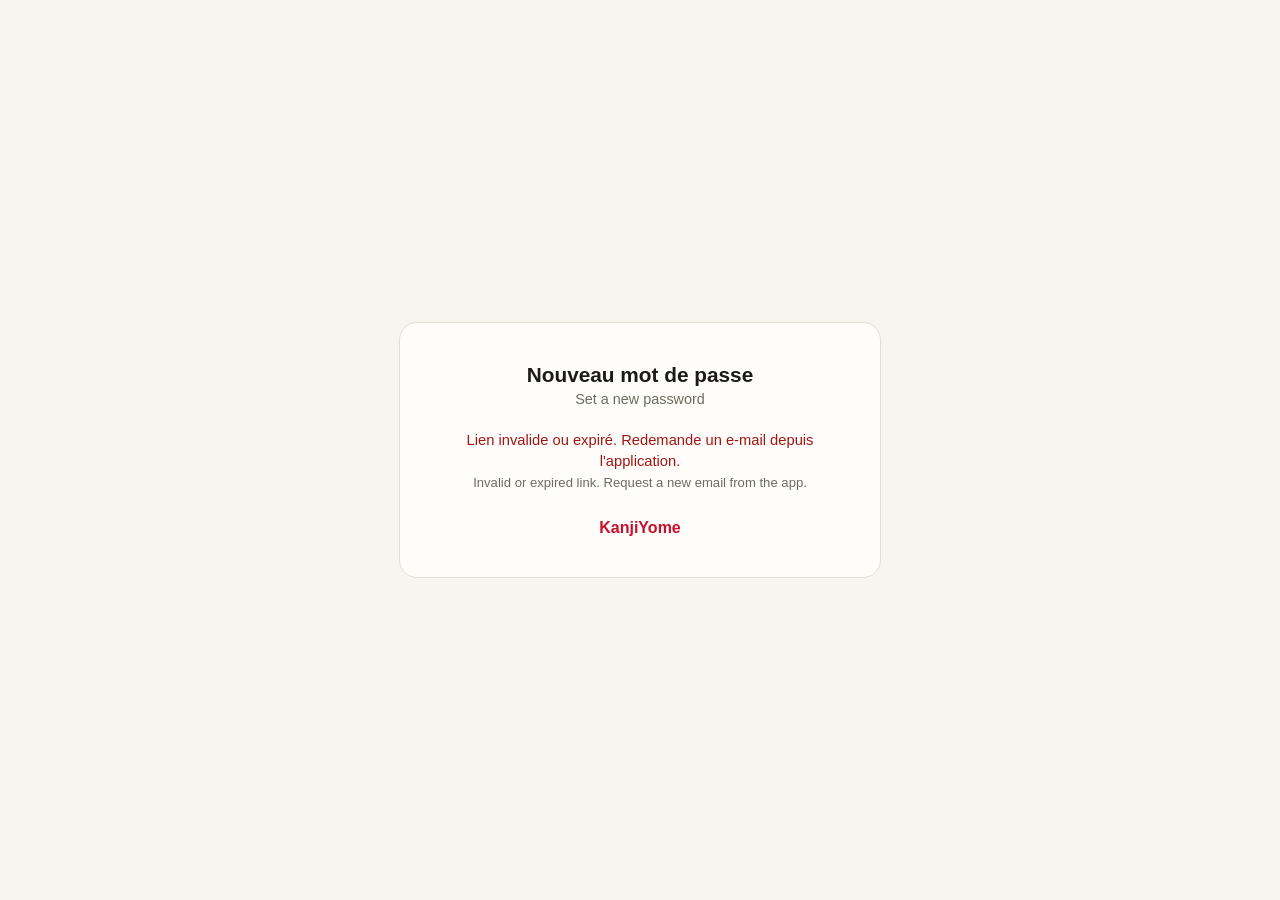
==== docs/mot-de-passe.html @ f066d8e6 "Pages de service KanjiYome (confirmation d'e-mail, mot de passe oublie) Servies par GitHub Pages : l" ====
<!doctype html>
<html lang="fr">
<head>
<meta charset="utf-8">
<meta name="viewport" content="width=device-width, initial-scale=1">
<title>KanjiYome : nouveau mot de passe</title>
<style>
  body { margin:0; font-family:-apple-system,'Segoe UI',Roboto,sans-serif; background:#f7f5f0; color:#1c1b1a; display:flex; min-height:100vh; align-items:center; justify-content:center; }
  .card { max-width:26rem; width:100%; margin:1.5rem; padding:2.5rem 2rem; background:#fffdfa; border:1px solid #e3ded4; border-radius:18px; text-align:center; }
  h1 { font-size:1.3rem; margin:0 0 .3rem; }
  h2 { font-size:.9rem; font-weight:500; color:#6f6a61; margin:0 0 1.4rem; }
  input { width:100%; box-sizing:border-box; padding:.85rem 1rem; font-size:1rem; border:1px solid #cfc9bd; border-radius:12px; margin-bottom:.9rem; background:#fbfaf7; }
  button { width:100%; padding:.9rem; font-size:1rem; font-weight:600; color:#fff; background:#c8102e; border:none; border-radius:999px; cursor:pointer; }
  button:disabled { opacity:.5; }
  .msg { margin-top:1rem; font-size:.92rem; line-height:1.45; }
  .ok { color:#2e7d32; font-weight:600; }
  .err { color:#a31515; }
  .en { color:#6f6a61; font-size:.82rem; }
  .brand { margin-top:1.6rem; font-weight:700; color:#c8102e; }
</style>
</head>
<body>
<div class="card">
  <h1>Nouveau mot de passe</h1>
  <h2>Set a new password</h2>
  <form id="f">
    <input id="pw" type="password" minlength="6" required placeholder="Nouveau mot de passe (6+ car.) / New password">
    <input id="pw2" type="password" minlength="6" required placeholder="Confirme le mot de passe / Confirm">
    <button id="go" type="submit">Changer le mot de passe</button>
  </form>
  <div class="msg" id="msg"></div>
  <div class="brand">KanjiYome</div>
</div>
<script>
// Le lien Supabase arrive avec les jetons dans le FRAGMENT
// (#access_token=...&type=recovery) : on les lit et on appelle
// PUT /auth/v1/user avec la clé anon (publique par design) + le jeton.
(function () {
  var SUPABASE_URL = 'https://mnzkcsgexmzwqilmwill.supabase.co';
  var ANON_KEY = 'eyJhbGciOiJIUzI1NiIsInR5cCI6IkpXVCJ9.eyJpc3MiOiJzdXBhYmFzZSIsInJlZiI6Im1uemtjc2dleG16d3FpbG13aWxsIiwicm9sZSI6ImFub24iLCJpYXQiOjE3ODE0NzY1ODQsImV4cCI6MjA5NzA1MjU4NH0.RP5GeFiA-1rJHCTzbFScX-6bfn_MRaj6wJJl8_xtIOE';
  var msg = document.getElementById('msg');
  var form = document.getElementById('f');
  var params = new URLSearchParams((location.hash || '#').slice(1));
  var token = params.get('access_token');
  var qerr = new URLSearchParams(location.search).get('error_description');
  if (qerr || !token) {
    form.style.display = 'none';
    msg.innerHTML = '<span class="err">Lien invalide ou expiré. Redemande un e-mail depuis l\'application.</span><br><span class="en">Invalid or expired link. Request a new email from the app.</span>';
    return;
  }
  form.addEventListener('submit', function (e) {
    e.preventDefault();
    var pw = document.getElementById('pw').value;
    var pw2 = document.getElementById('pw2').value;
    if (pw !== pw2) {
      msg.innerHTML = '<span class="err">Les deux mots de passe ne correspondent pas. / Passwords do not match.</span>';
      return;
    }
    var btn = document.getElementById('go');
    btn.disabled = true;
    msg.textContent = '...';
    fetch(SUPABASE_URL + '/auth/v1/user', {
      method: 'PUT',
      headers: {
        'Content-Type': 'application/json',
        'apikey': ANON_KEY,
        'Authorization': 'Bearer ' + token
      },
      body: JSON.stringify({ password: pw })
    }).then(function (r) { return r.json().then(function (j) { return { ok: r.ok, j: j }; }); })
      .then(function (res) {
        if (res.ok) {
          form.style.display = 'none';
          msg.innerHTML = '<span class="ok">Mot de passe changé. Retourne dans l\'application et connecte-toi.</span><br><span class="en">Password changed. Go back to the app and sign in.</span>';
        } else {
          btn.disabled = false;
          var d = (res.j && (res.j.msg || res.j.message || res.j.error_description)) || 'Erreur inconnue';
          msg.innerHTML = '<span class="err">Échec : ' + String(d).slice(0, 160) + '</span>';
        }
      })
      .catch(function () {
        btn.disabled = false;
        msg.innerHTML = '<span class="err">Réseau indisponible, réessaie. / Network error, try again.</span>';
      });
  });
})();
</script>
</body>
</html>
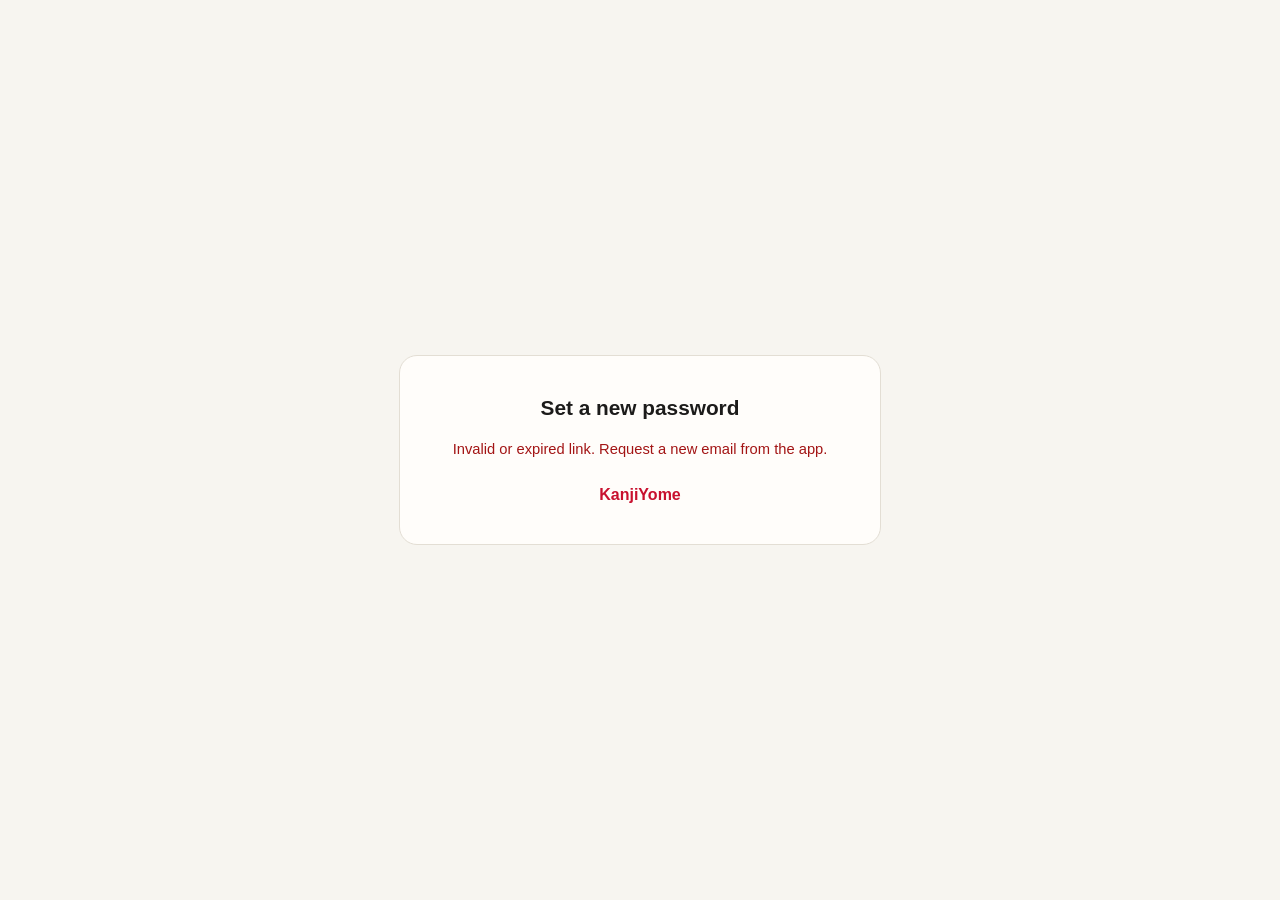
==== commit e5fc85f8: "Pages de service : langue adaptative (navigateur FR/EN au lieu de bilingue empile)" ====
--- a/docs/mot-de-passe.html
+++ b/docs/mot-de-passe.html
@@ -1,43 +1,76 @@
 <!doctype html>
-<html lang="fr">
+<html>
 <head>
 <meta charset="utf-8">
 <meta name="viewport" content="width=device-width, initial-scale=1">
-<title>KanjiYome : nouveau mot de passe</title>
+<title>KanjiYome</title>
 <style>
   body { margin:0; font-family:-apple-system,'Segoe UI',Roboto,sans-serif; background:#f7f5f0; color:#1c1b1a; display:flex; min-height:100vh; align-items:center; justify-content:center; }
   .card { max-width:26rem; width:100%; margin:1.5rem; padding:2.5rem 2rem; background:#fffdfa; border:1px solid #e3ded4; border-radius:18px; text-align:center; }
-  h1 { font-size:1.3rem; margin:0 0 .3rem; }
-  h2 { font-size:.9rem; font-weight:500; color:#6f6a61; margin:0 0 1.4rem; }
+  h1 { font-size:1.3rem; margin:0 0 1.2rem; }
   input { width:100%; box-sizing:border-box; padding:.85rem 1rem; font-size:1rem; border:1px solid #cfc9bd; border-radius:12px; margin-bottom:.9rem; background:#fbfaf7; }
   button { width:100%; padding:.9rem; font-size:1rem; font-weight:600; color:#fff; background:#c8102e; border:none; border-radius:999px; cursor:pointer; }
   button:disabled { opacity:.5; }
   .msg { margin-top:1rem; font-size:.92rem; line-height:1.45; }
   .ok { color:#2e7d32; font-weight:600; }
   .err { color:#a31515; }
-  .en { color:#6f6a61; font-size:.82rem; }
   .brand { margin-top:1.6rem; font-weight:700; color:#c8102e; }
 </style>
 </head>
 <body>
 <div class="card">
-  <h1>Nouveau mot de passe</h1>
-  <h2>Set a new password</h2>
+  <h1 id="title"></h1>
   <form id="f">
-    <input id="pw" type="password" minlength="6" required placeholder="Nouveau mot de passe (6+ car.) / New password">
-    <input id="pw2" type="password" minlength="6" required placeholder="Confirme le mot de passe / Confirm">
-    <button id="go" type="submit">Changer le mot de passe</button>
+    <input id="pw" type="password" minlength="6" required>
+    <input id="pw2" type="password" minlength="6" required>
+    <button id="go" type="submit"></button>
   </form>
   <div class="msg" id="msg"></div>
   <div class="brand">KanjiYome</div>
 </div>
 <script>
-// Le lien Supabase arrive avec les jetons dans le FRAGMENT
-// (#access_token=...&type=recovery) : on les lit et on appelle
-// PUT /auth/v1/user avec la clé anon (publique par design) + le jeton.
+// Page « nouveau mot de passe » (cible du lien de réinitialisation, via la
+// redirection 302 de l'Edge function reset-password). La langue suit celle du
+// NAVIGATEUR (français si l'appareil est en français, anglais sinon). Le lien
+// Supabase arrive avec les jetons dans le FRAGMENT (#access_token=...&
+// type=recovery) : on les lit et on appelle PUT /auth/v1/user avec la clé anon
+// (publique par design) + le jeton.
 (function () {
   var SUPABASE_URL = 'https://mnzkcsgexmzwqilmwill.supabase.co';
   var ANON_KEY = 'eyJhbGciOiJIUzI1NiIsInR5cCI6IkpXVCJ9.eyJpc3MiOiJzdXBhYmFzZSIsInJlZiI6Im1uemtjc2dleG16d3FpbG13aWxsIiwicm9sZSI6ImFub24iLCJpYXQiOjE3ODE0NzY1ODQsImV4cCI6MjA5NzA1MjU4NH0.RP5GeFiA-1rJHCTzbFScX-6bfn_MRaj6wJJl8_xtIOE';
+  var isFr = (navigator.language || 'en').toLowerCase().indexOf('fr') === 0;
+  var STR = {
+    fr: {
+      title: 'Nouveau mot de passe',
+      pw: 'Nouveau mot de passe (6+ car.)',
+      pw2: 'Confirme le mot de passe',
+      go: 'Changer le mot de passe',
+      badLink: "Lien invalide ou expiré. Redemande un e-mail depuis l'application.",
+      mismatch: 'Les deux mots de passe ne correspondent pas.',
+      done: "Mot de passe changé. Retourne dans l'application et connecte-toi.",
+      fail: 'Échec : ',
+      net: 'Réseau indisponible, réessaie.'
+    },
+    en: {
+      title: 'Set a new password',
+      pw: 'New password (6+ chars)',
+      pw2: 'Confirm password',
+      go: 'Change password',
+      badLink: 'Invalid or expired link. Request a new email from the app.',
+      mismatch: 'Passwords do not match.',
+      done: 'Password changed. Go back to the app and sign in.',
+      fail: 'Failed: ',
+      net: 'Network error, try again.'
+    }
+  };
+  var t = isFr ? STR.fr : STR.en;
+  document.documentElement.lang = isFr ? 'fr' : 'en';
+  document.title = 'KanjiYome : ' + t.title;
+  document.getElementById('title').textContent = t.title;
+  document.getElementById('pw').placeholder = t.pw;
+  document.getElementById('pw2').placeholder = t.pw2;
+  document.getElementById('go').textContent = t.go;
+
   var msg = document.getElementById('msg');
   var form = document.getElementById('f');
   var params = new URLSearchParams((location.hash || '#').slice(1));
@@ -45,17 +78,17 @@
   var qerr = new URLSearchParams(location.search).get('error_description');
   if (qerr || !token) {
     form.style.display = 'none';
-    msg.innerHTML = '<span class="err">Lien invalide ou expiré. Redemande un e-mail depuis l\'application.</span><br><span class="en">Invalid or expired link. Request a new email from the app.</span>';
+    var e = document.createElement('span');
+    e.className = 'err';
+    e.textContent = t.badLink;
+    msg.appendChild(e);
     return;
   }
-  form.addEventListener('submit', function (e) {
-    e.preventDefault();
+  form.addEventListener('submit', function (ev) {
+    ev.preventDefault();
     var pw = document.getElementById('pw').value;
     var pw2 = document.getElementById('pw2').value;
-    if (pw !== pw2) {
-      msg.innerHTML = '<span class="err">Les deux mots de passe ne correspondent pas. / Passwords do not match.</span>';
-      return;
-    }
+    if (pw !== pw2) { msg.textContent = t.mismatch; return; }
     var btn = document.getElementById('go');
     btn.disabled = true;
     msg.textContent = '...';
@@ -69,18 +102,25 @@
       body: JSON.stringify({ password: pw })
     }).then(function (r) { return r.json().then(function (j) { return { ok: r.ok, j: j }; }); })
       .then(function (res) {
+        msg.textContent = '';
         if (res.ok) {
           form.style.display = 'none';
-          msg.innerHTML = '<span class="ok">Mot de passe changé. Retourne dans l\'application et connecte-toi.</span><br><span class="en">Password changed. Go back to the app and sign in.</span>';
+          var s = document.createElement('span');
+          s.className = 'ok';
+          s.textContent = t.done;
+          msg.appendChild(s);
         } else {
           btn.disabled = false;
-          var d = (res.j && (res.j.msg || res.j.message || res.j.error_description)) || 'Erreur inconnue';
-          msg.innerHTML = '<span class="err">Échec : ' + String(d).slice(0, 160) + '</span>';
+          var d = (res.j && (res.j.msg || res.j.message || res.j.error_description)) || '';
+          var s2 = document.createElement('span');
+          s2.className = 'err';
+          s2.textContent = t.fail + String(d).slice(0, 160);
+          msg.appendChild(s2);
         }
       })
       .catch(function () {
         btn.disabled = false;
-        msg.innerHTML = '<span class="err">Réseau indisponible, réessaie. / Network error, try again.</span>';
+        msg.textContent = t.net;
       });
   });
 })();
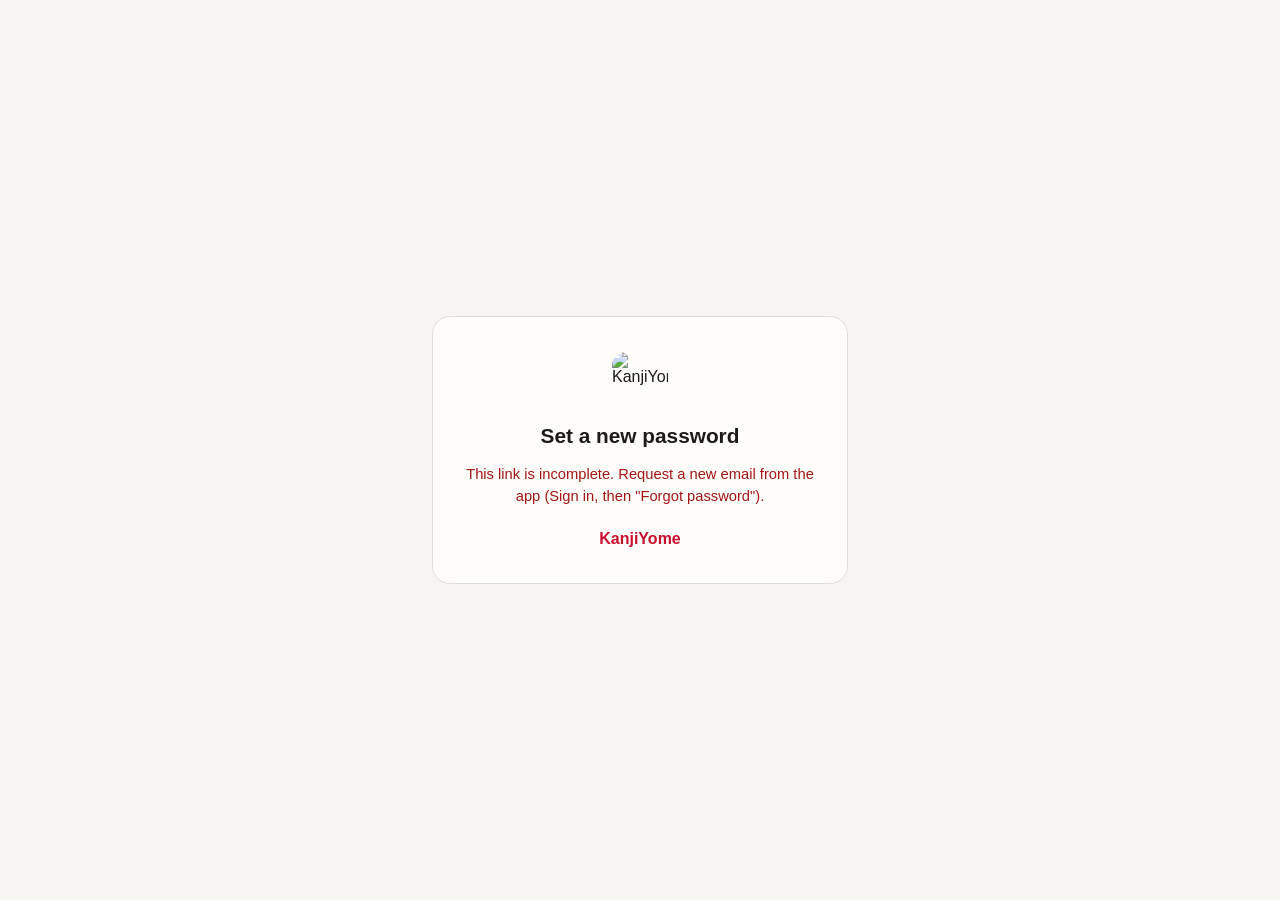
==== commit 3f256b30: "Reset du mot de passe : la page lit token_hash (l'app est en PKCE) Le lien ConfirmationURL etait bru" ====
--- a/docs/mot-de-passe.html
+++ b/docs/mot-de-passe.html
@@ -3,125 +3,302 @@
 <head>
 <meta charset="utf-8">
 <meta name="viewport" content="width=device-width, initial-scale=1">
+<meta name="robots" content="noindex">
+<meta name="referrer" content="no-referrer">
 <title>KanjiYome</title>
 <style>
   body { margin:0; font-family:-apple-system,'Segoe UI',Roboto,sans-serif; background:#f7f5f0; color:#1c1b1a; display:flex; min-height:100vh; align-items:center; justify-content:center; }
-  .card { max-width:26rem; width:100%; margin:1.5rem; padding:2.5rem 2rem; background:#fffdfa; border:1px solid #e3ded4; border-radius:18px; text-align:center; }
-  h1 { font-size:1.3rem; margin:0 0 1.2rem; }
-  input { width:100%; box-sizing:border-box; padding:.85rem 1rem; font-size:1rem; border:1px solid #cfc9bd; border-radius:12px; margin-bottom:.9rem; background:#fbfaf7; }
-  button { width:100%; padding:.9rem; font-size:1rem; font-weight:600; color:#fff; background:#c8102e; border:none; border-radius:999px; cursor:pointer; }
-  button:disabled { opacity:.5; }
+  .card { max-width:26rem; width:100%; margin:1.5rem; padding:2.2rem 1.6rem; background:#fffdfa; border:1px solid #e3ded4; border-radius:18px; text-align:center; box-sizing:border-box; }
+  .logo { display:block; width:56px; height:56px; margin:0 auto 1rem; border-radius:14px; }
+  h1 { font-size:1.3rem; margin:0 0 1rem; }
+  .rules { text-align:left; font-size:.88rem; line-height:1.5; margin:0 0 1rem; padding:0; list-style:none; color:#5b574f; }
+  .rules li::before { content:'\2022'; display:inline-block; width:1.2em; }
+  .rules li.met { color:#2e6b31; }
+  .rules li.met::before { content:'\2713'; }
+  .field { position:relative; margin-bottom:.9rem; }
+  input { width:100%; box-sizing:border-box; padding:.85rem 3.2rem .85rem 1rem; font-size:1rem; border:1px solid #cfc9bd; border-radius:12px; background:#fbfaf7; color:#1c1b1a; }
+  .eye { position:absolute; right:.3rem; top:50%; transform:translateY(-50%); width:44px; height:44px; padding:0; border:none; background:transparent; color:#5b574f; font-size:.8rem; font-weight:600; cursor:pointer; }
+  button.go { width:100%; min-height:48px; padding:.9rem; font-size:1rem; font-weight:600; color:#fff; background:#c8102e; border:none; border-radius:999px; cursor:pointer; }
+  button.go:disabled { opacity:.5; }
   .msg { margin-top:1rem; font-size:.92rem; line-height:1.45; }
-  .ok { color:#2e7d32; font-weight:600; }
+  .ok { color:#2e6b31; font-weight:600; }
   .err { color:#a31515; }
-  .brand { margin-top:1.6rem; font-weight:700; color:#c8102e; }
+  .brand { margin-top:1.4rem; font-weight:700; color:#c8102e; }
 </style>
 </head>
 <body>
 <div class="card">
+  <img class="logo" src="https://kanjiyome.com/apple-touch-icon.png" width="56" height="56" alt="KanjiYome">
   <h1 id="title"></h1>
-  <form id="f">
-    <input id="pw" type="password" minlength="6" required>
-    <input id="pw2" type="password" minlength="6" required>
-    <button id="go" type="submit"></button>
+  <form id="f" novalidate>
+    <ul class="rules" id="rules">
+      <li id="r-len"></li>
+      <li id="r-letter"></li>
+      <li id="r-digit"></li>
+    </ul>
+    <div class="field">
+      <input id="pw" type="password" minlength="8" autocomplete="new-password" required>
+      <button class="eye" type="button" data-for="pw"></button>
+    </div>
+    <div class="field">
+      <input id="pw2" type="password" minlength="8" autocomplete="new-password" required>
+      <button class="eye" type="button" data-for="pw2"></button>
+    </div>
+    <button class="go" id="go" type="submit"></button>
   </form>
-  <div class="msg" id="msg"></div>
+  <div class="msg" id="msg" role="status" aria-live="polite"></div>
   <div class="brand">KanjiYome</div>
 </div>
 <script>
-// Page « nouveau mot de passe » (cible du lien de réinitialisation, via la
-// redirection 302 de l'Edge function reset-password). La langue suit celle du
-// NAVIGATEUR (français si l'appareil est en français, anglais sinon). Le lien
-// Supabase arrive avec les jetons dans le FRAGMENT (#access_token=...&
-// type=recovery) : on les lit et on appelle PUT /auth/v1/user avec la clé anon
-// (publique par design) + le jeton.
+// Page « nouveau mot de passe », cible du lien de réinitialisation (via la
+// redirection 302 de l'Edge function reset-password, qui transmet la QUERY).
+//
+// ⚠️ **L'APP ANDROID EST EN PKCE** (défaut de supabase_flutter 2.x) : un lien
+// `{{ .ConfirmationURL }}` passe par GET /verify, qui BRÛLE le jeton puis
+// redirige avec un `?code=` que SEULE l'app qui a fait la demande peut
+// échanger (son vérificateur vit dans ses SharedPreferences). Cette page n'en
+// pouvait rien faire : le reset était mort pour tous les utilisateurs Android
+// (constaté le 2026-09-26). Le modèle d'e-mail envoie donc désormais
+// `?token_hash=…&type=recovery`, que la page échange elle-même par
+// POST /auth/v1/verify : ça marche quel que soit l'appareil et le flux.
+//
+// ⚠️ **LE JETON NE SE CONSOMME QU'À L'ENVOI DU FORMULAIRE**, jamais au
+// chargement : un antivirus de messagerie ou un aperçu de lien qui ouvre la
+// page ne doit pas brûler un jeton à usage unique. Et une fois `verify`
+// réussi, la session de récupération est GARDÉE en mémoire : si le serveur
+// refuse le mot de passe (fuité, identique à l'ancien), on réessaie avec elle,
+// sans redemander un e-mail pour un jeton déjà consommé.
+//
+// Chemins gardés : `#access_token` (e-mails partis sous l'ancien modèle depuis
+// un client implicite) ; `?code=` seul reçoit un message DÉDIÉ plutôt que
+// « invalide ou expiré », qui fait douter de soi.
+//
+// Règles de mot de passe : miroir EXACT de lib/core/password_policy.dart
+// (8 caractères, une lettre, un chiffre). Le serveur exige 8 lui aussi
+// (password_min_length, tools/auth_email_setup.py). Langue : celle du
+// NAVIGATEUR (français, sinon anglais). Clé anon : publique par design.
 (function () {
   var SUPABASE_URL = 'https://mnzkcsgexmzwqilmwill.supabase.co';
   var ANON_KEY = 'eyJhbGciOiJIUzI1NiIsInR5cCI6IkpXVCJ9.eyJpc3MiOiJzdXBhYmFzZSIsInJlZiI6Im1uemtjc2dleG16d3FpbG13aWxsIiwicm9sZSI6ImFub24iLCJpYXQiOjE3ODE0NzY1ODQsImV4cCI6MjA5NzA1MjU4NH0.RP5GeFiA-1rJHCTzbFScX-6bfn_MRaj6wJJl8_xtIOE';
+  var MIN_LEN = 8;
   var isFr = (navigator.language || 'en').toLowerCase().indexOf('fr') === 0;
   var STR = {
     fr: {
       title: 'Nouveau mot de passe',
-      pw: 'Nouveau mot de passe (6+ car.)',
+      rLen: 'Au moins 8 caractères',
+      rLetter: 'Au moins une lettre',
+      rDigit: 'Au moins un chiffre',
+      pw: 'Nouveau mot de passe',
       pw2: 'Confirme le mot de passe',
+      show: 'Voir',
+      hide: 'Masquer',
+      showLabel: 'Afficher le mot de passe',
+      hideLabel: 'Masquer le mot de passe',
       go: 'Changer le mot de passe',
-      badLink: "Lien invalide ou expiré. Redemande un e-mail depuis l'application.",
+      badLink: "Ce lien est incomplet. Redemande un e-mail depuis l'application (Connexion, puis « Mot de passe oublié »).",
+      codeLink: "Ce lien a été ouvert dans un format que cette page ne sait pas lire. Redemande un e-mail depuis l'application : le nouveau lien fonctionnera ici.",
+      expired: "Ce lien a expiré ou a déjà servi. Redemande un e-mail depuis l'application.",
+      rules: 'Le mot de passe ne respecte pas encore les règles ci-dessus.',
       mismatch: 'Les deux mots de passe ne correspondent pas.',
-      done: "Mot de passe changé. Retourne dans l'application et connecte-toi.",
+      pwned: 'Ce mot de passe figure dans des fuites de données connues. Choisis-en un autre.',
+      same: "C'est ton mot de passe actuel. Choisis-en un nouveau.",
+      weak: 'Mot de passe refusé : choisis-en un plus solide.',
+      busy: 'Trop de tentatives. Attends une minute, puis réessaie.',
+      done: "Mot de passe changé. Retourne dans l'application et connecte-toi avec ton nouveau mot de passe.",
       fail: 'Échec : ',
-      net: 'Réseau indisponible, réessaie.'
+      net: 'Réseau indisponible. Vérifie ta connexion, puis réessaie.'
     },
     en: {
       title: 'Set a new password',
-      pw: 'New password (6+ chars)',
+      rLen: 'At least 8 characters',
+      rLetter: 'At least one letter',
+      rDigit: 'At least one digit',
+      pw: 'New password',
       pw2: 'Confirm password',
+      show: 'Show',
+      hide: 'Hide',
+      showLabel: 'Show password',
+      hideLabel: 'Hide password',
       go: 'Change password',
-      badLink: 'Invalid or expired link. Request a new email from the app.',
+      badLink: 'This link is incomplete. Request a new email from the app (Sign in, then "Forgot password").',
+      codeLink: 'This link was opened in a format this page cannot read. Request a new email from the app: the new link will work here.',
+      expired: 'This link has expired or was already used. Request a new email from the app.',
+      rules: 'The password does not meet the rules above yet.',
       mismatch: 'Passwords do not match.',
-      done: 'Password changed. Go back to the app and sign in.',
+      pwned: 'This password appears in known data breaches. Please choose another one.',
+      same: 'This is your current password. Please choose a new one.',
+      weak: 'Password rejected: please choose a stronger one.',
+      busy: 'Too many attempts. Wait a minute, then try again.',
+      done: 'Password changed. Go back to the app and sign in with your new password.',
       fail: 'Failed: ',
-      net: 'Network error, try again.'
+      net: 'Network unavailable. Check your connection, then try again.'
     }
   };
   var t = isFr ? STR.fr : STR.en;
   document.documentElement.lang = isFr ? 'fr' : 'en';
   document.title = 'KanjiYome : ' + t.title;
-  document.getElementById('title').textContent = t.title;
-  document.getElementById('pw').placeholder = t.pw;
-  document.getElementById('pw2').placeholder = t.pw2;
-  document.getElementById('go').textContent = t.go;
-
-  var msg = document.getElementById('msg');
-  var form = document.getElementById('f');
-  var params = new URLSearchParams((location.hash || '#').slice(1));
-  var token = params.get('access_token');
-  var qerr = new URLSearchParams(location.search).get('error_description');
-  if (qerr || !token) {
+  var $ = function (id) { return document.getElementById(id); };
+  $('title').textContent = t.title;
+  $('r-len').textContent = t.rLen;
+  $('r-letter').textContent = t.rLetter;
+  $('r-digit').textContent = t.rDigit;
+  $('pw').placeholder = t.pw;
+  $('pw2').placeholder = t.pw2;
+  $('pw').setAttribute('aria-label', t.pw);
+  $('pw2').setAttribute('aria-label', t.pw2);
+  $('go').textContent = t.go;
+
+  var msg = $('msg');
+  var form = $('f');
+
+  function say(text, cls) {
+    msg.textContent = '';
+    var s = document.createElement('span');
+    if (cls) s.className = cls;
+    s.textContent = text;
+    msg.appendChild(s);
+  }
+  function dead(text) {
     form.style.display = 'none';
-    var e = document.createElement('span');
-    e.className = 'err';
-    e.textContent = t.badLink;
-    msg.appendChild(e);
+    say(text, 'err');
+  }
+
+  // Bouton œil : même geste que l'app.
+  Array.prototype.forEach.call(document.querySelectorAll('.eye'), function (b) {
+    var input = $(b.getAttribute('data-for'));
+    function paint() {
+      var shown = input.type === 'text';
+      b.textContent = shown ? t.hide : t.show;
+      b.setAttribute('aria-label', shown ? t.hideLabel : t.showLabel);
+    }
+    b.addEventListener('click', function () {
+      input.type = input.type === 'password' ? 'text' : 'password';
+      paint();
+    });
+    paint();
+  });
+
+  // Règles vérifiées EN DIRECT (miroir de password_policy.dart).
+  function issues(pw) {
+    return {
+      len: pw.length < MIN_LEN,
+      letter: !/[A-Za-zÀ-ÿ]/.test(pw),
+      digit: !/[0-9]/.test(pw)
+    };
+  }
+  function paintRules() {
+    var i = issues($('pw').value);
+    $('r-len').className = i.len ? '' : 'met';
+    $('r-letter').className = i.letter ? '' : 'met';
+    $('r-digit').className = i.digit ? '' : 'met';
+  }
+  $('pw').addEventListener('input', paintRules);
+  paintRules();
+
+  var q = new URLSearchParams(location.search);
+  var h = new URLSearchParams((location.hash || '#').slice(1));
+  var errCode = q.get('error_code') || h.get('error_code');
+  var errText = q.get('error_description') || h.get('error_description') ||
+      q.get('error') || h.get('error');
+  var tokenHash = q.get('token_hash');
+  var linkType = q.get('type');
+  // Session déjà ouverte : ancien modèle + client implicite, ou `verify`
+  // déjà réussi lors d'un envoi précédent (mot de passe refusé ensuite).
+  var accessToken = h.get('access_token');
+
+  if (errCode || errText) {
+    dead(errCode === 'otp_expired' || /expired|invalid/i.test(errText || '')
+        ? t.expired : t.fail + String(errText || errCode).slice(0, 160));
     return;
   }
-  form.addEventListener('submit', function (ev) {
-    ev.preventDefault();
-    var pw = document.getElementById('pw').value;
-    var pw2 = document.getElementById('pw2').value;
-    if (pw !== pw2) { msg.textContent = t.mismatch; return; }
-    var btn = document.getElementById('go');
-    btn.disabled = true;
-    msg.textContent = '...';
-    fetch(SUPABASE_URL + '/auth/v1/user', {
-      method: 'PUT',
+  if (!accessToken && !(tokenHash && (!linkType || linkType === 'recovery'))) {
+    dead(q.get('code') ? t.codeLink : t.badLink);
+    return;
+  }
+  // Le fragment porte une session : on l'efface de la barre d'adresse pour
+  // qu'elle ne reste ni dans l'historique ni dans une capture d'écran.
+  if (accessToken && history.replaceState) {
+    history.replaceState(null, '', location.pathname + location.search);
+  }
+
+  function call(method, path, body, bearer) {
+    return fetch(SUPABASE_URL + path, {
+      method: method,
       headers: {
         'Content-Type': 'application/json',
         'apikey': ANON_KEY,
-        'Authorization': 'Bearer ' + token
+        'Authorization': 'Bearer ' + (bearer || ANON_KEY)
       },
-      body: JSON.stringify({ password: pw })
-    }).then(function (r) { return r.json().then(function (j) { return { ok: r.ok, j: j }; }); })
-      .then(function (res) {
-        msg.textContent = '';
-        if (res.ok) {
-          form.style.display = 'none';
-          var s = document.createElement('span');
-          s.className = 'ok';
-          s.textContent = t.done;
-          msg.appendChild(s);
-        } else {
+      body: body ? JSON.stringify(body) : undefined
+    }).then(function (r) {
+      return r.text().then(function (raw) {
+        var j = null;
+        try { j = raw ? JSON.parse(raw) : null; } catch (e) { j = null; }
+        return { ok: r.ok, status: r.status, j: j || {} };
+      });
+    });
+  }
+
+  function explain(res) {
+    var j = res.j;
+    var code = j.error_code || j.code || '';
+    var text = String(j.msg || j.message || j.error_description || j.error || '');
+    var reasons = (j.weak_password && j.weak_password.reasons) || [];
+    if (reasons.indexOf('pwned') >= 0 || /pwned|breach|leak/i.test(text)) return t.pwned;
+    if (code === 'same_password' || /different from the old/i.test(text)) return t.same;
+    if (code === 'weak_password') return t.weak;
+    if (code === 'otp_expired' || /expired|not found|invalid/i.test(text)) return t.expired;
+    if (res.status === 429) return t.busy;
+    return t.fail + text.slice(0, 160);
+  }
+
+  form.addEventListener('submit', function (ev) {
+    ev.preventDefault();
+    var pw = $('pw').value;
+    var pw2 = $('pw2').value;
+    var i = issues(pw);
+    if (i.len || i.letter || i.digit) { say(t.rules, 'err'); return; }
+    if (pw !== pw2) { say(t.mismatch, 'err'); return; }
+    var btn = $('go');
+    btn.disabled = true;
+    say('...');
+
+    // Le jeton ne se consomme QU'ICI, à l'envoi.
+    var session = accessToken
+      ? Promise.resolve(accessToken)
+      : call('POST', '/auth/v1/verify', { type: 'recovery', token_hash: tokenHash })
+          .then(function (res) {
+            if (!res.ok || !res.j.access_token) {
+              dead(explain(res));
+              return null;
+            }
+            accessToken = res.j.access_token;
+            return accessToken;
+          });
+
+    session.then(function (tok) {
+      if (!tok) return;
+      return call('PUT', '/auth/v1/user', { password: pw }, tok).then(function (res) {
+        if (!res.ok) {
           btn.disabled = false;
-          var d = (res.j && (res.j.msg || res.j.message || res.j.error_description)) || '';
-          var s2 = document.createElement('span');
-          s2.className = 'err';
-          s2.textContent = t.fail + String(d).slice(0, 160);
-          msg.appendChild(s2);
+          var why = explain(res);
+          // Session de récupération expirée ou révoquée : rien à réessayer ici.
+          if (why === t.expired) { dead(why); return; }
+          say(why, 'err');
+          return;
         }
-      })
-      .catch(function () {
-        btn.disabled = false;
-        msg.textContent = t.net;
+        form.style.display = 'none';
+        say(t.done, 'ok');
+        // Ne pas laisser traîner une session de récupération dans ce
+        // navigateur. `scope=local` : seule CETTE session se ferme, pas celles
+        // de l'app sur les autres appareils.
+        call('POST', '/auth/v1/logout?scope=local', null, tok).catch(function () {});
+        accessToken = null;
       });
+    }).catch(function () {
+      btn.disabled = false;
+      say(t.net, 'err');
+    });
   });
 })();
 </script>
